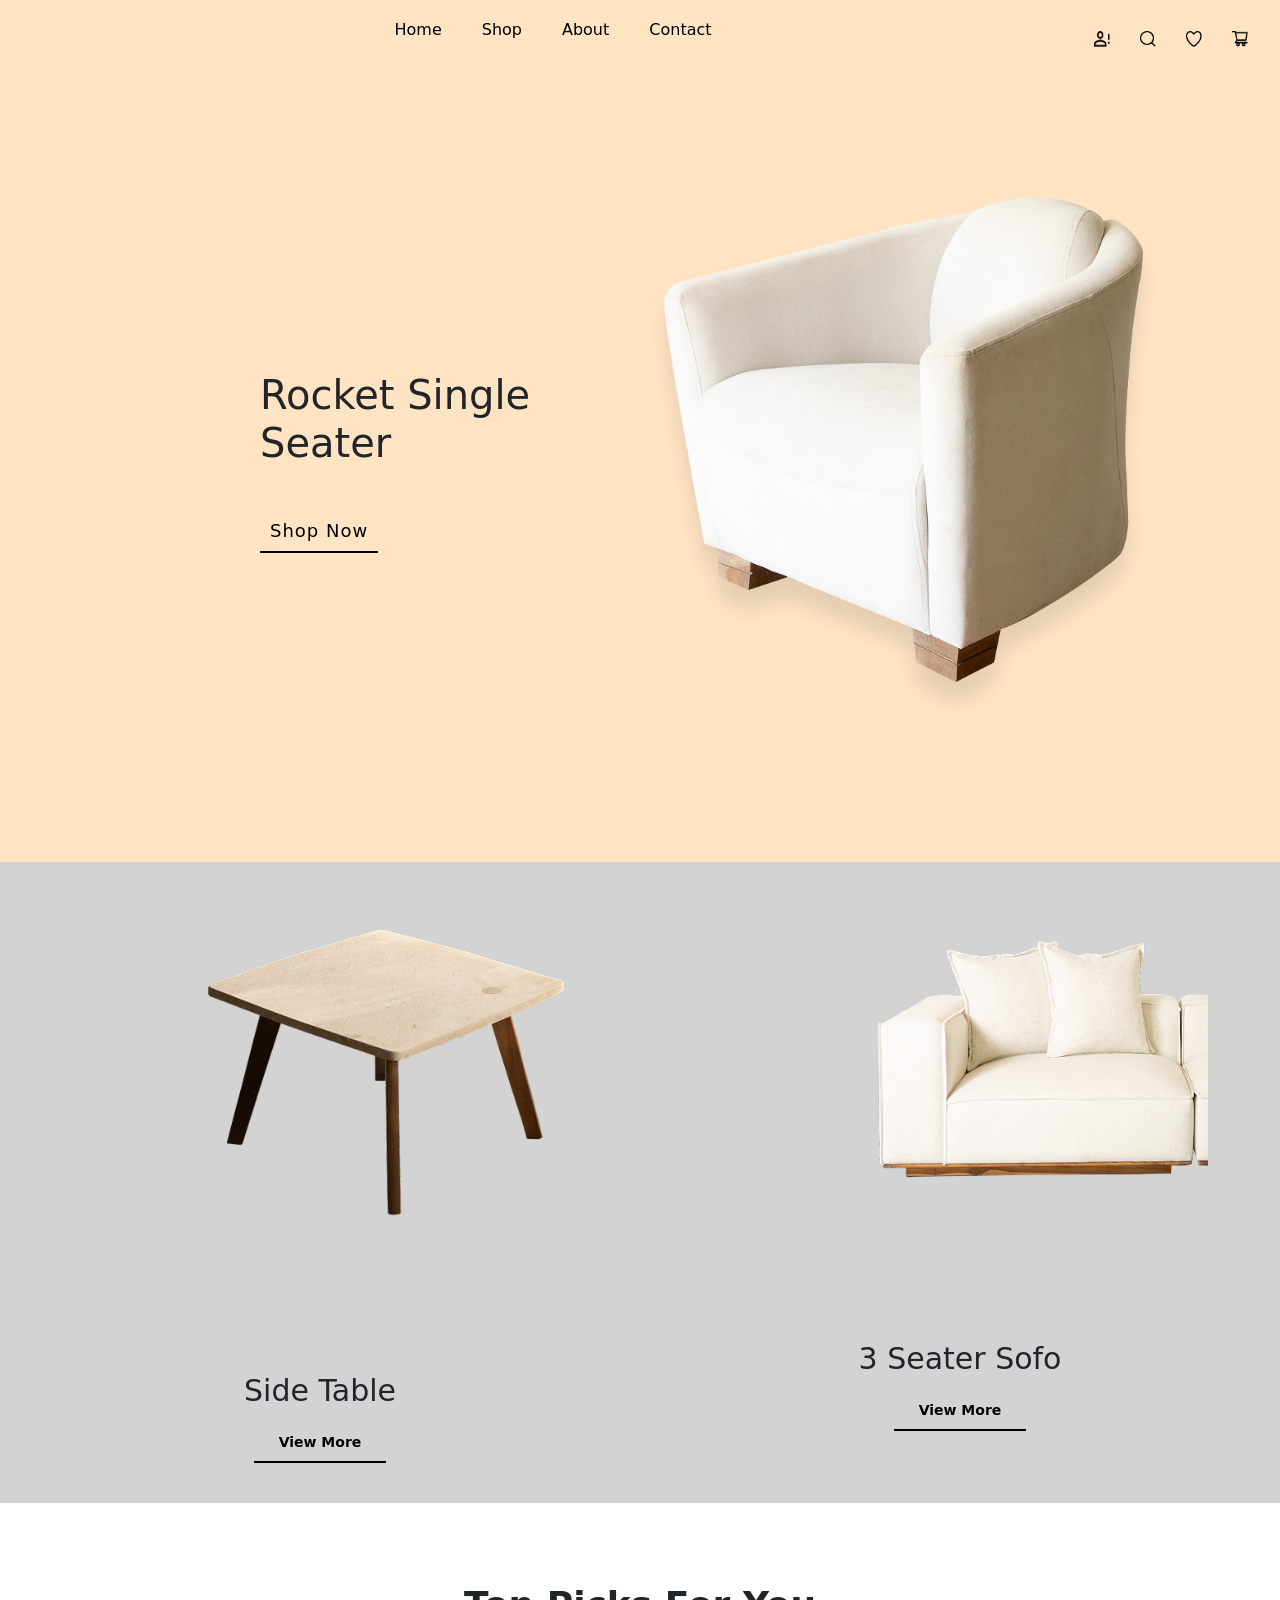
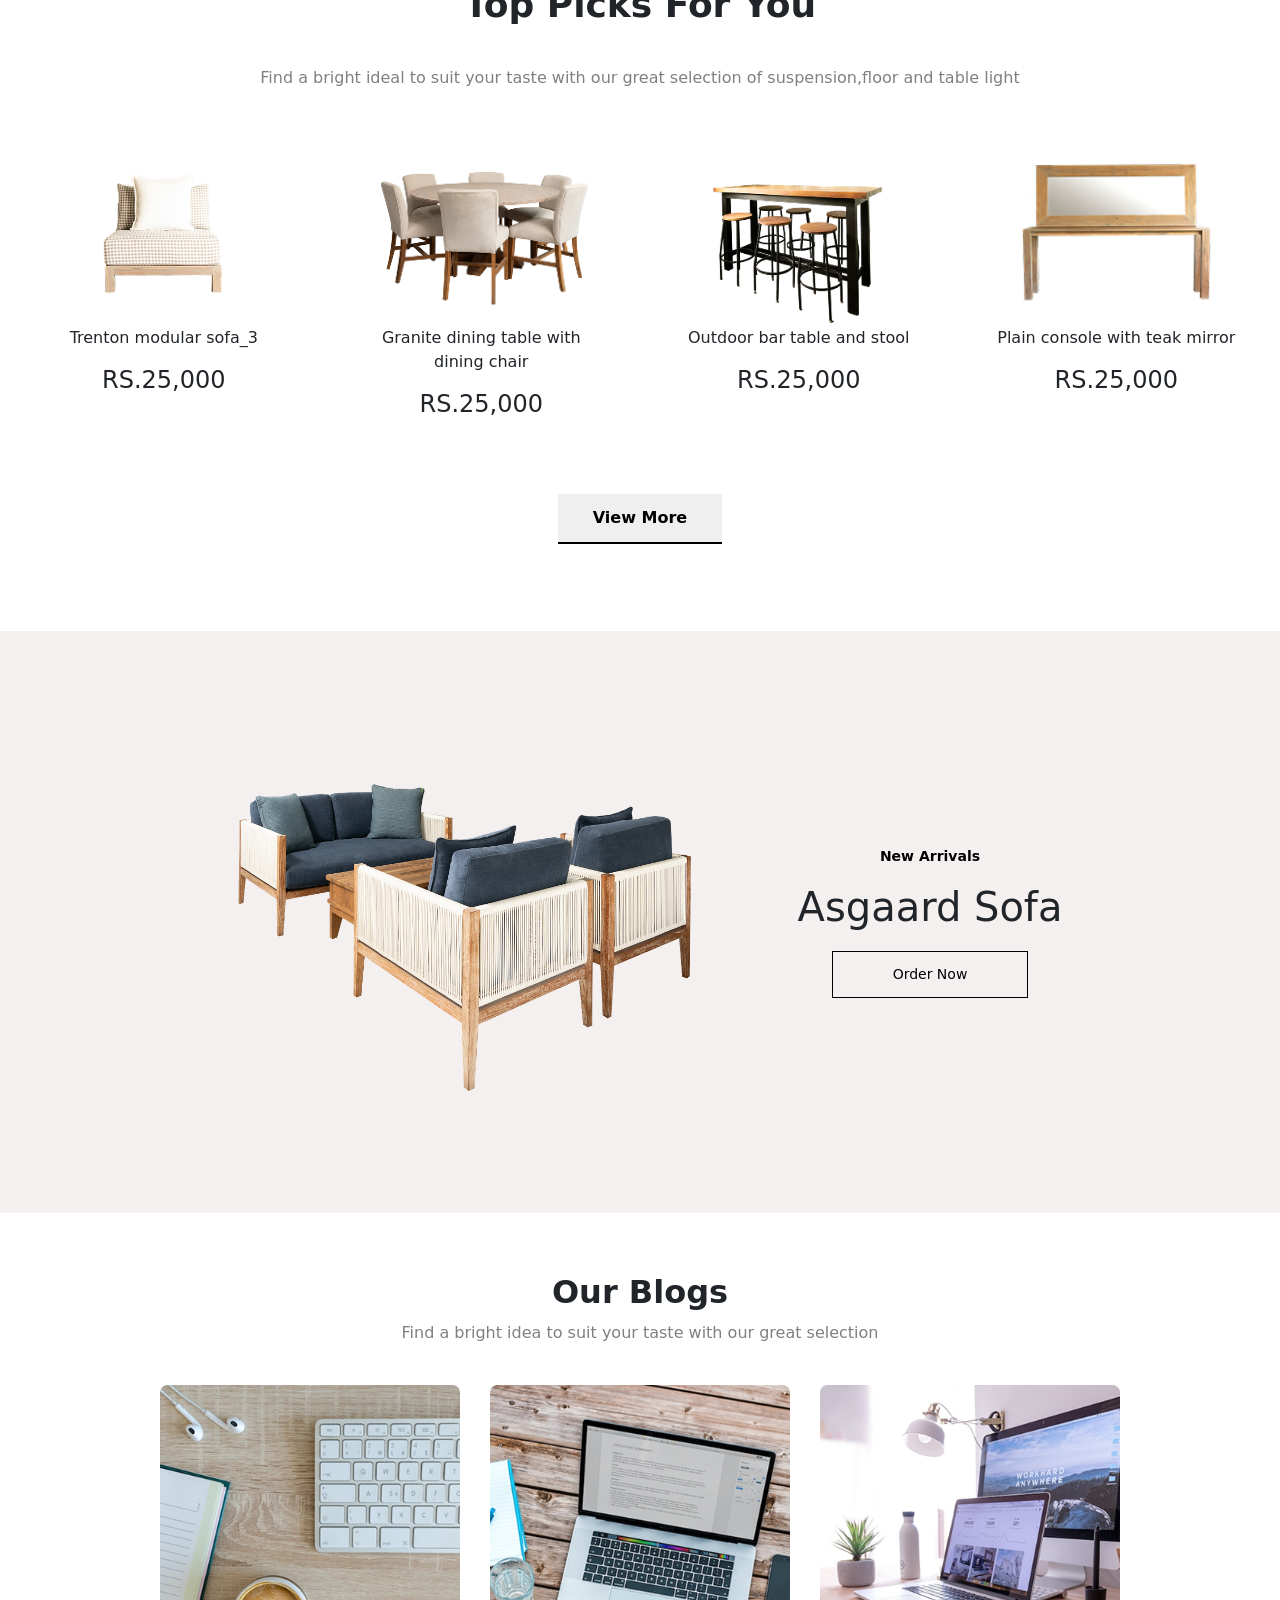
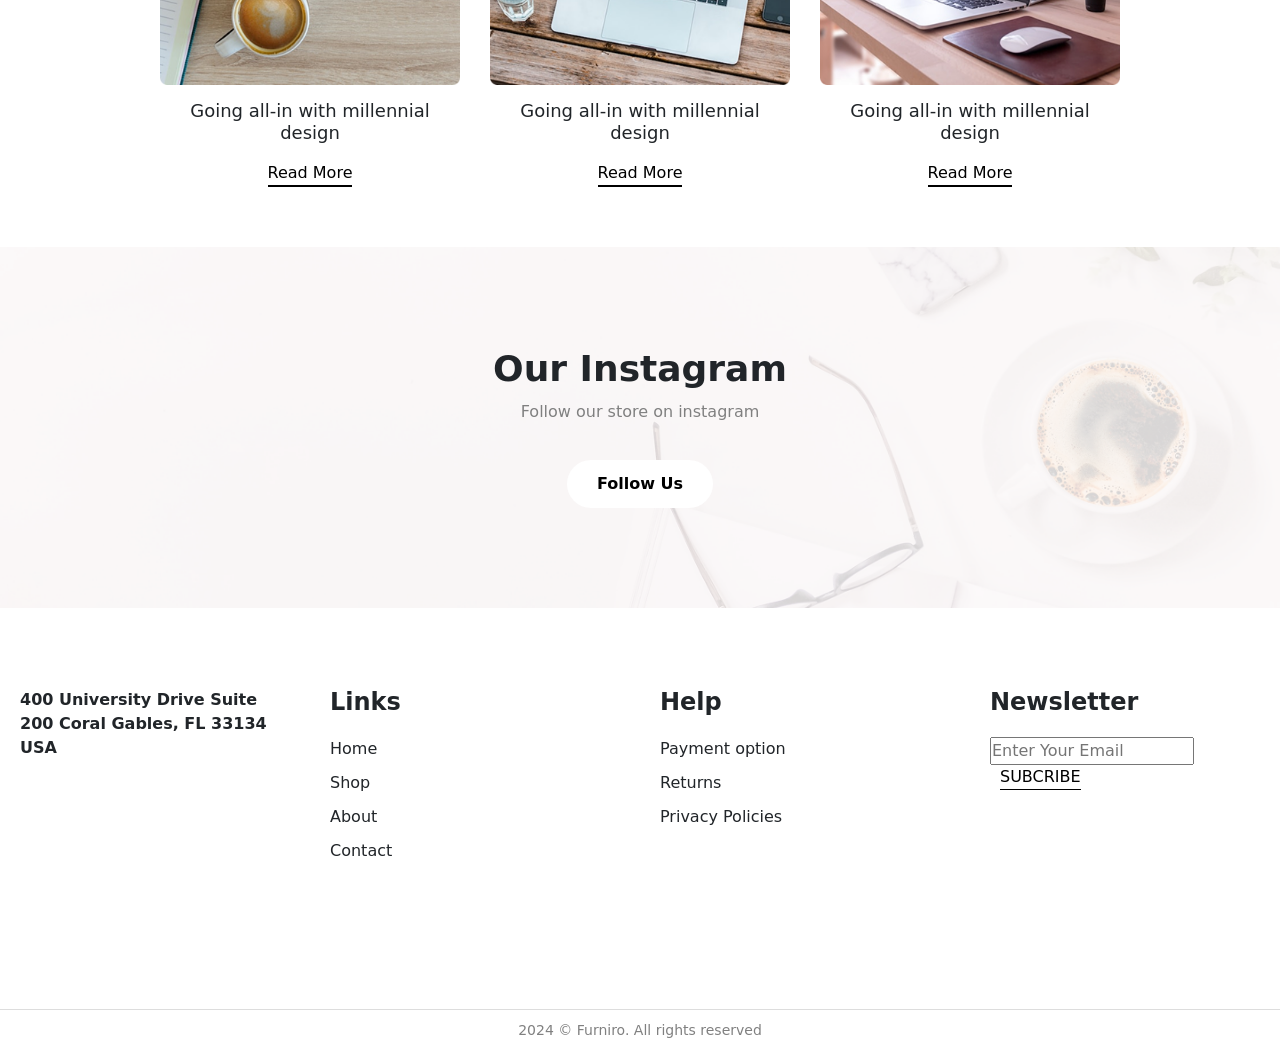
==== index.html @ f0f07d17 "index added" ====
<!doctype html>
<html lang="en">

<head>
  <meta charset="utf-8">
  <meta name="viewport" content="width=device-width, initial-scale=1">
  <title>E-Commrece Website</title>
  <link href="https://cdn.jsdelivr.net/npm/bootstrap@5.3.8/dist/css/bootstrap.min.css" rel="stylesheet"
    integrity="sha384-sRIl4kxILFvY47J16cr9ZwB07vP4J8+LH7qKQnuqkuIAvNWLzeN8tE5YBujZqJLB" crossorigin="anonymous">
  <link rel="stylesheet" href="style.css">
</head>

<body>
  <!-- HOME PAGE -->
  <!-- NAVBAR --- CREATION -->
  <nav class="navbar navbar-expand-lg ">
    <div class="container-fluid">
      <!-- <a class="navbar-brand" href="#">Navbar</a> -->
      <button class="navbar-toggler" type="button" data-bs-toggle="collapse" data-bs-target="#navbarSupportedContent"
        aria-controls="navbarSupportedContent" aria-expanded="false" aria-label="Toggle navigation">
        <span class="navbar-toggler-icon"></span>
      </button>
      <div class="collapse navbar-collapse justify-content-between align-items-center" id="navbarSupportedContent">
        <ul class="navbar-nav mx-auto mb-2 mb-lg-0">
          <li class="nav-item">
            <a class="nav-link active" aria-current="page" href="home.html">Home</a>
          </li>
          <li class="nav-item">
            <a class="nav-link active" aria-current="page" href="shop.html">Shop</a>
          </li>
          <li class="nav-item">
            <a class="nav-link active" aria-current="page" href="about.html">About</a>
          </li>
          <li class="nav-item">
            <a class="nav-link active" aria-current="page" href="contact.html">Contact</a>
          </li>
        </ul>
        <!-- ICONS---CREATION -->
        <div class="icons">
          <a href="myaccount.html"> <img src="Assissts/contact.png" alt=""></a>
          <a href="#"> <img src="Assissts/search.png" alt=""></a>
          <a href=""><img src="Assissts/Vector.png" alt=""></a>
          <a href="cart.html"><img src="Assissts/cart.png" alt=""></a>
        </div>
      </div>
    </div>
  </nav>
  <!-- HERO----SECTION -->
  <section class="hero">
    <div class="hero-text">
      <h1> Rocket Single <span>Seater</span></h1>
      <button class="shop-btn">Shop Now</button>
    </div>
    <div class="hero-image">
      <img src="Assissts/sofa.png" alt="">
    </div>
  </section>
  <!-- CATEGORIES CREATION -->
  <section class="categories">
    <div class="category">
      <img src="Assissts/table.png" alt="">
      <h3>Side Table </h3>
      <button class="view-btn">View More</button>
    </div>
    <div class="category">
      <img src="Assissts/3 seater sofa.png" alt="">
      <h3> 3 Seater Sofo</h3>
      <button class="view-btn">View More</button>
    </div>
  </section>
  <!-- TOP PICKS CREATION -->
  <section class="top-picks">
    <div class="top-heading">
      <h2>Top Picks For You</h2>
      <p>Find a bright ideal to suit your taste with our great selection of suspension,floor and table light</p>
    </div>
    <div class="products">
      <div class="product-card">
        <img src="Assissts/Trenton modular sofa_3 1.png" alt="">
        <p>Trenton modular sofa_3 </p>
        <h4>RS.25,000</h4>
      </div>
      <div class="product-card">
        <img src="Assissts/Granite dining table with dining chair 1.png" alt="">
        <p>Granite dining table with dining chair </p>
        <h4>RS.25,000</h4>
      </div>
      <div class="product-card">
        <img src="Assissts/Outdoor bar table and stool 1.png" alt="">
        <p>Outdoor bar table and stool </p>
        <h4>RS.25,000</h4>
      </div>
      <div class="product-card">
        <img src="Assissts/Plain console with teak mirror 1.png" alt="">
        <p>Plain console with teak mirror </p>
        <h4>RS.25,000</h4>
      </div>
    </div>
    <div class="btn">
      <button> View More</button>
    </div>
  </section>
  <!-- ASGAARD SOFA CREATION -->
  <section class="asgaard-section">
    <div class="asgaard">
      <div class="asgaard-img">
        <img src="Assissts/Asgaard sofa 1.png" alt="">
      </div>
      <div class="asgaard-text">
        <p>New Arrivals</p>
        <h2> Asgaard Sofa</h2>
        <a href="single-product.html">
        <button>Order Now</button>
        </a>
      </div>
    </div>
  </section>
  <!-- OUR BLOG CREATION  -->
  <section class="blogs">

    <h2 class="blog-heading">Our Blogs</h2>
    <p class="blog-subtitle">Find a bright idea to suit your taste with our great selection</p>

    <div class="blog-container">

      <div class="blog-card">
        <img src="Assissts/Rectangle 13.png">
        <h4>Going all-in with millennial design</h4>
        <a href="#" class="read-more">Read More</a>
      </div>

      <div class="blog-card">
        <img src="Assissts/Rectangle 14.png">
        <h4>Going all-in with millennial design</h4>
        <a href="#" class="read-more">Read More</a>
      </div>


      <div class="blog-card">
        <img src="Assissts/Rectangle 15.png">
        <h4>Going all-in with millennial design</h4>
        <a href="#" class="read-more">Read More</a>
      </div>
  </section>
  <!-- OUR INSTAGRAM CREATION -->
  <section class="instagram-section">
    <div class="instagram-text">
      <h2>Our Instagram </h2>
      <p>Follow our store on instagram</p>
      <button class="insta-btn"> Follow Us</button>
    </div>
  </section>
  <!-- FOOTER CREATION -->
  <footer class="footer">
    <div class="footer-container">
      <div class="footer-grid">
        <div class="footer-address">
          <p>400 University Drive Suite 200 Coral Gables,
FL 33134 USA</p>
        </div>
        <div class="footer-link">
          <h4>Links</h4>
          <ul>
            <li>Home</li>
            <li>Shop</li>
            <li>About</li>
            <li>Contact</li>
          </ul>
        </div>
        <div class="footer-help">
          <h4>Help</h4>
          <ul>
            <li>Payment option</li>
            <li>Returns</li>
            <li>Privacy Policies</li>
          </ul>
        </div>
        <div class="footer-news">
          <h4>Newsletter</h4>
          <input type="email" placeholder="Enter Your Email">
          <button class="footer-btn">SUBCRIBE</button>
        </div>
      </div>
    </div>
  </footer>
  <div class="footer-bottom">
    <p>2024 © Furniro. All rights reserved</p>
  </div>


  <script src="https://cdn.jsdelivr.net/npm/bootstrap@5.3.8/dist/js/bootstrap.bundle.min.js"
    integrity="sha384-FKyoEForCGlyvwx9Hj09JcYn3nv7wiPVlz7YYwJrWVcXK/BmnVDxM+D2scQbITxI"
    crossorigin="anonymous"></script>
</body>

</html>
---- style.css ----
* {
    margin: 0;
    padding: 0;
    box-sizing: border-box;
}

body {
    margin: 0;
    overflow-x: hidden;
}

/* NAV BAR STYLE CREATE */

.navbar-nav .nav-link {
    font-size: 16px;
    font-weight: 500;
    padding: 10px 20px;
    margin: 0 12px;
    text-decoration: none;
    color:black;
    border-bottom: 2px solid transparent;
}
.navbar-nav .nav-link:hover {
    color:goldenrod;
    border-bottom: 2px solid goldenrod;
}

.navbar {
     background-color: bisque;
}

/* ICON CREATE */
.icons {
    display: flex;
    align-items: center;
    gap: 30px;
    margin-right: 20px;

}

@media screen {
    .icons {
        margin-top: 15px;
    }
}

.icons img {
    width: 16px;
    height: 16px;

}

/* HERO SECTION */

.hero {
    width: 100%;

    display: flex;
    align-items: center;
    font-size: 50px;
    justify-content: space-between;
    align-items: center;
    padding: 0px 60px;
    background-color: bisque;

}

.hero-text {
    font-size: 70px !important;
    font-weight: 800 !important;
    /* font-weight: bold; */
    padding-left: 200px;
    /* flex: 1; */
    line-height: 1.1 !important;

}

.hero-text h1 span {
    display: block;
}

.shop-btn {
    padding: 10px 10px;
    border: none;
    border-bottom: 2px solid black;
    color: black;
    font-size: 18px !important;
    font-weight: 700px !important;
    letter-spacing: 1px;
    background-color: transparent;
    font-family: inherit;

}
.hero-image img {
    width: 650px;
    max-width: 100%;
    height: 800px;
    transform: none;
}

@media (max-width:768px) {
    .hero {
        flex-direction: column;
        text-align: center;
    }

    .hero img {
        width: 100%;
        margin-top: 20px;
        max-width: 100%;
        height: auto;
    }

    .hero-text {
        font-size: 28px;
        margin-top: 40px;
    }
}

.categories {
    display: flex;
    width: 100vw;
}

.category {
    text-align: center;
    padding: 40px 10px;
    flex: 1;
    flex-direction: column;
    justify-content: center;
     background-color: lightgray;
}

.category img {
    width: 80%;
    max-width: 500px;
    margin-bottom: 10px;
}

.category h3 {
    margin-top: 15px;
    font-size: 30px;
    margin: 0;
}

.view-btn {
    margin-top: 15px;
    padding: 8px 25px;
    font-size: 14px;
    font-weight: bold;
    border: none;
    border-bottom: 2px solid black;
    background: transparent;
}

@media (max-width:768px) {
    .categories {
        flex-direction: column;

    }
    .category img {
        width: 90%;
    }
    .category {
        padding: 30px 0;
    }
}
.top-picks {
    padding: 80px 20px;
    text-align: center;
    width: 100%;
}
.top-heading h2 {
    font-size: 36px;
    font-weight: 700;
    background-color: none;
}
.top-heading p {
    color: gray;
    margin-top: 40px;
    background-color: none;
}
 .products {
    display: grid;
    width: 100%;
    grid-template-columns: repeat(auto-fit, minmax(250px, 1fr));
    gap: 30px;
}

.product-card {
    padding: 20px;
    background: white;
    box-sizing: border-box;
}

.product-card img {
    width: 100%;
    height: 200px;
    object-fit: contain;
}

.btn {
    text-align: center;
    margin-top: 40px;
}
.btn button {
    padding: 12px 35px ;
    font-size: 16px;
    font-weight: bold;
    border: none;
    border-bottom: 2px solid black;

}

@media (max-width:768px) {
    .products {
        grid-template-columns: 1fr;
        gap: 20px;
    }
    .product-card img {
        height: 180px;
    }
    .top-heading {
        font-size: 24px;
    }
}

/* ASGAARD SLTYLE */
.asgaard-section {
padding: 80px 20px;
background-color: #f5f0f0;
}
 .asgaard {
    display: flex;
    align-items: center;
    justify-content: center;
    gap:80px;
 }
 .asgaard-img img{
width: 500px;
 }
 .asgaard-text {
    text-align: center;
 }

 .asgaard-text p {
color:black;
font-size: 14px;
font-weight: bold;
 }
 .asgaard-text h2 {
    font-size: 40px;
    margin: 10px 0px 20px 0px;

 }
 .asgaard-text button {
    padding: 12px 60px;
    border: 1px solid black;
    background: none;
    font-size: 14px;
    
 }
 .asgaard-text button:hover {
    background: black;
    color: white;
    transition: 2s;
 }
 @media (max-width:768px) {
    .asgaard {
        flex-direction: column;
        text-align: center;
    }
    .asgaard-img {
        width: 90%;
    }
    .asgaard-text {
        margin-top: 20px;
        text-align: center;
    }
    .asgaard-text h2 {
        font-size: 28px;
    }
    .asgaard-text button {
        padding: 10px 30px;
    }
 }
/* BLOGS STYLE */
.blogs {
padding:60px 5%;
text-align:center;
}

.blog-heading{
font-size:32px;
font-weight:bold;
margin-bottom:10px;
}

.blog-subtitle{
color:gray;
margin-bottom:40px;
}

.blog-container{
display:flex;
justify-content:center;
gap:30px;
flex-wrap:wrap;
}

.blog-card{
width:300px;
}

.blog-card img{
width:100%;
height:auto;
}

.blog-card h4{
margin-top:15px;
font-size:18px;
}

.read-more{
display:inline-block;
margin-top:10px;
text-decoration:none;
border-bottom:2px solid black;
font-weight:500;
color: black;
}
/* INSTAGRAM STYLE */
.instagram-section {
    background-image: url(Assissts/insta-background.png);
    background-size: cover;
    background-position: center;
    padding: 100px 20px;
    text-align: center;
}
.instagram-text h2 {
    font-size: 36px;
    font-weight: 700;
}
.instagram-text p {
    margin-top: 10px;
    color: gray;
}
.insta-btn {
    margin-top: 20px;
    padding: 12px 30px ;
    border-radius: 30px;
    border: none;
    background: white;
    font-weight: 600;
}
@media (max-width:768px) {
    .instagram-section {
        padding: 60px 20px;
    }
    .instagram-text h2 {
        font-size: 28px;
    }
    .instagram-text p {
        font-size: 14px;
    }
    .insta-btn {
        padding: 10px 25px;
        font-size: 14px;
    }
}
/* FOOTER STYLE */
.footer-address {
    padding-left: 20px;
    font-weight: bold;
}
.footer {
    padding: 80px 0px;
    background-color: #fff;
}
.footer-grid {
    display: grid;
    grid-template-columns: repeat(4,1fr);
    gap: 40px;
}
.footer h4 {
    margin-bottom: 20px;
    font-weight: 600;
}
.footer ul {
    list-style: none;
    padding: 0;
}
.footer ul li {
    margin-bottom: 10px;
}
.footer-news input P{
    border: none;
    border-bottom: 1px solid black;
    padding: 8px;
    outline: none;
}
.footer-btn {
    border: none;
    background: none;
    border-bottom: 1px solid black;
    margin-left: 10px;
}
.footer-bottom {
    border-top: 1px solid #ddd;
    margin-top: 50px;
    padding-top: 10px;
    text-align: center;
    font-size: 14px;
    color: gray;
}
@media (max-width:768px) {
    .footer-container {
        grid-template-columns: 1fr;
        text-align: center;
    }
}
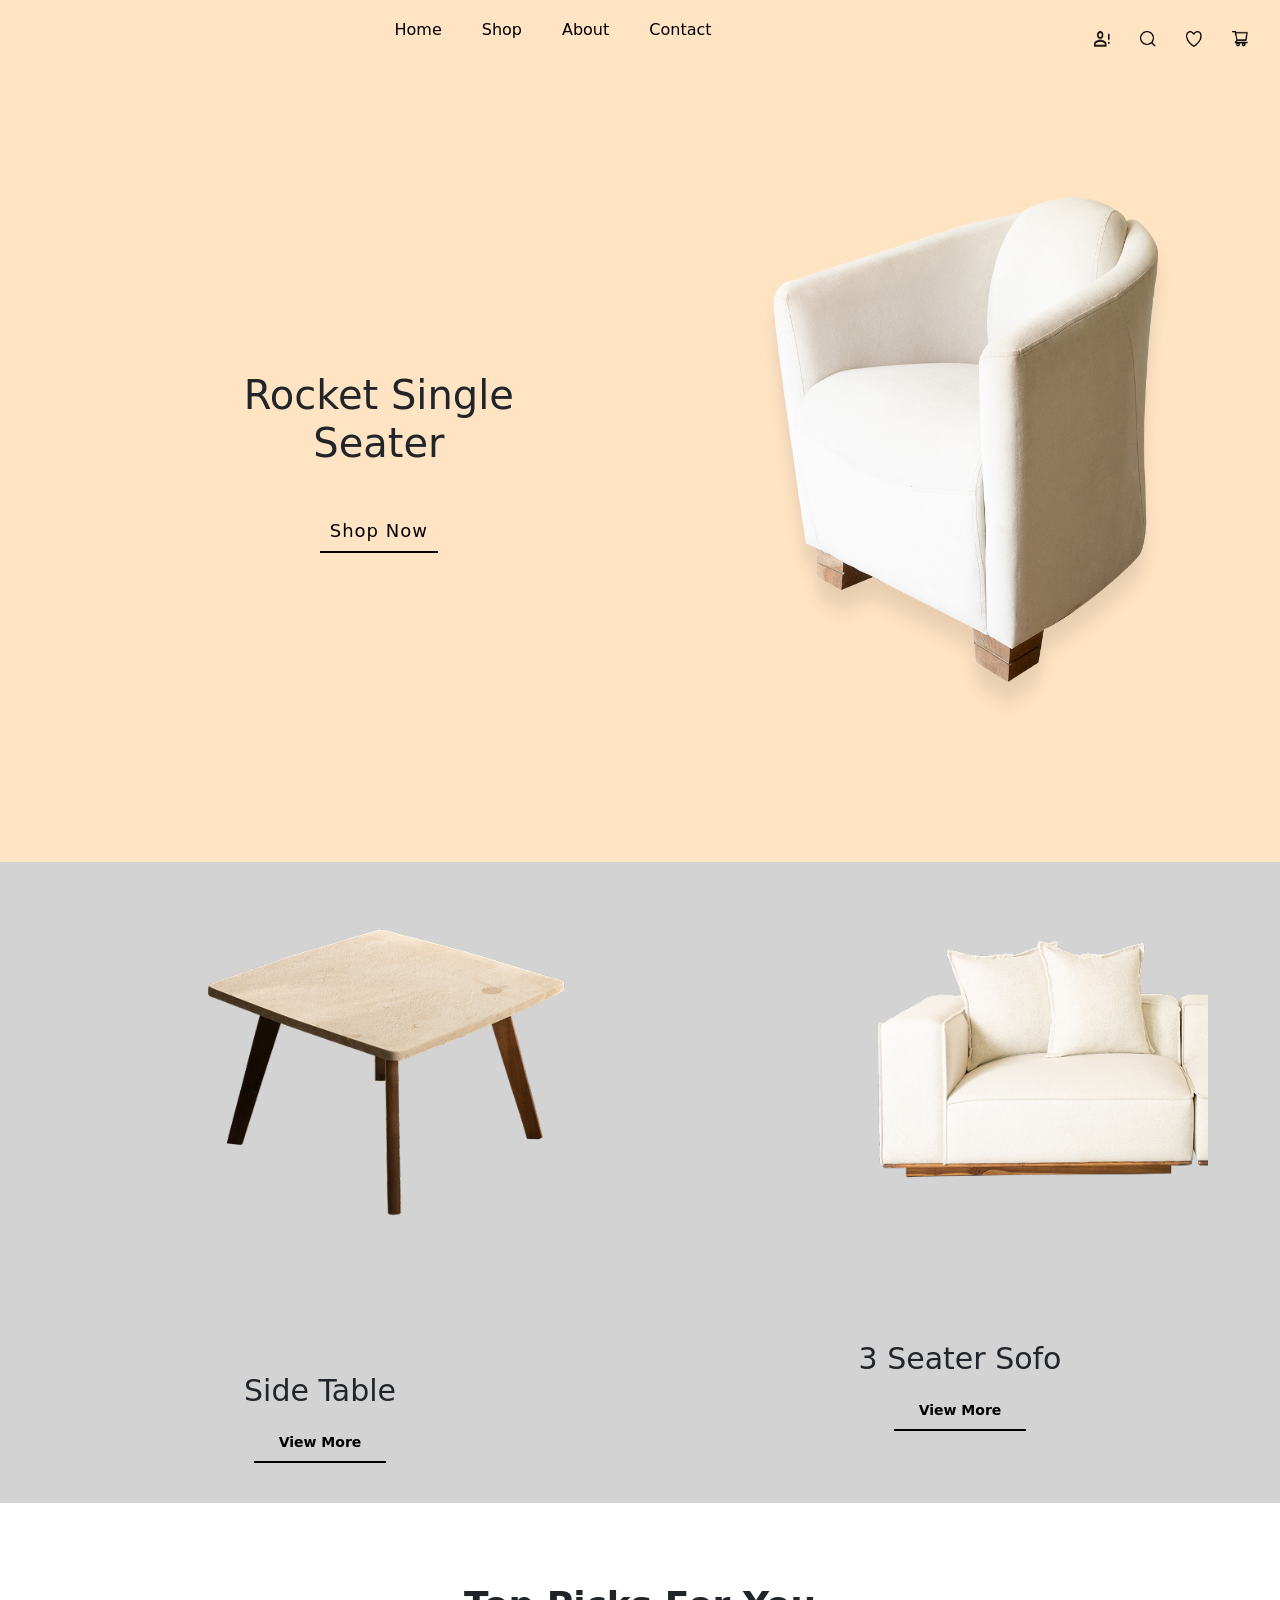
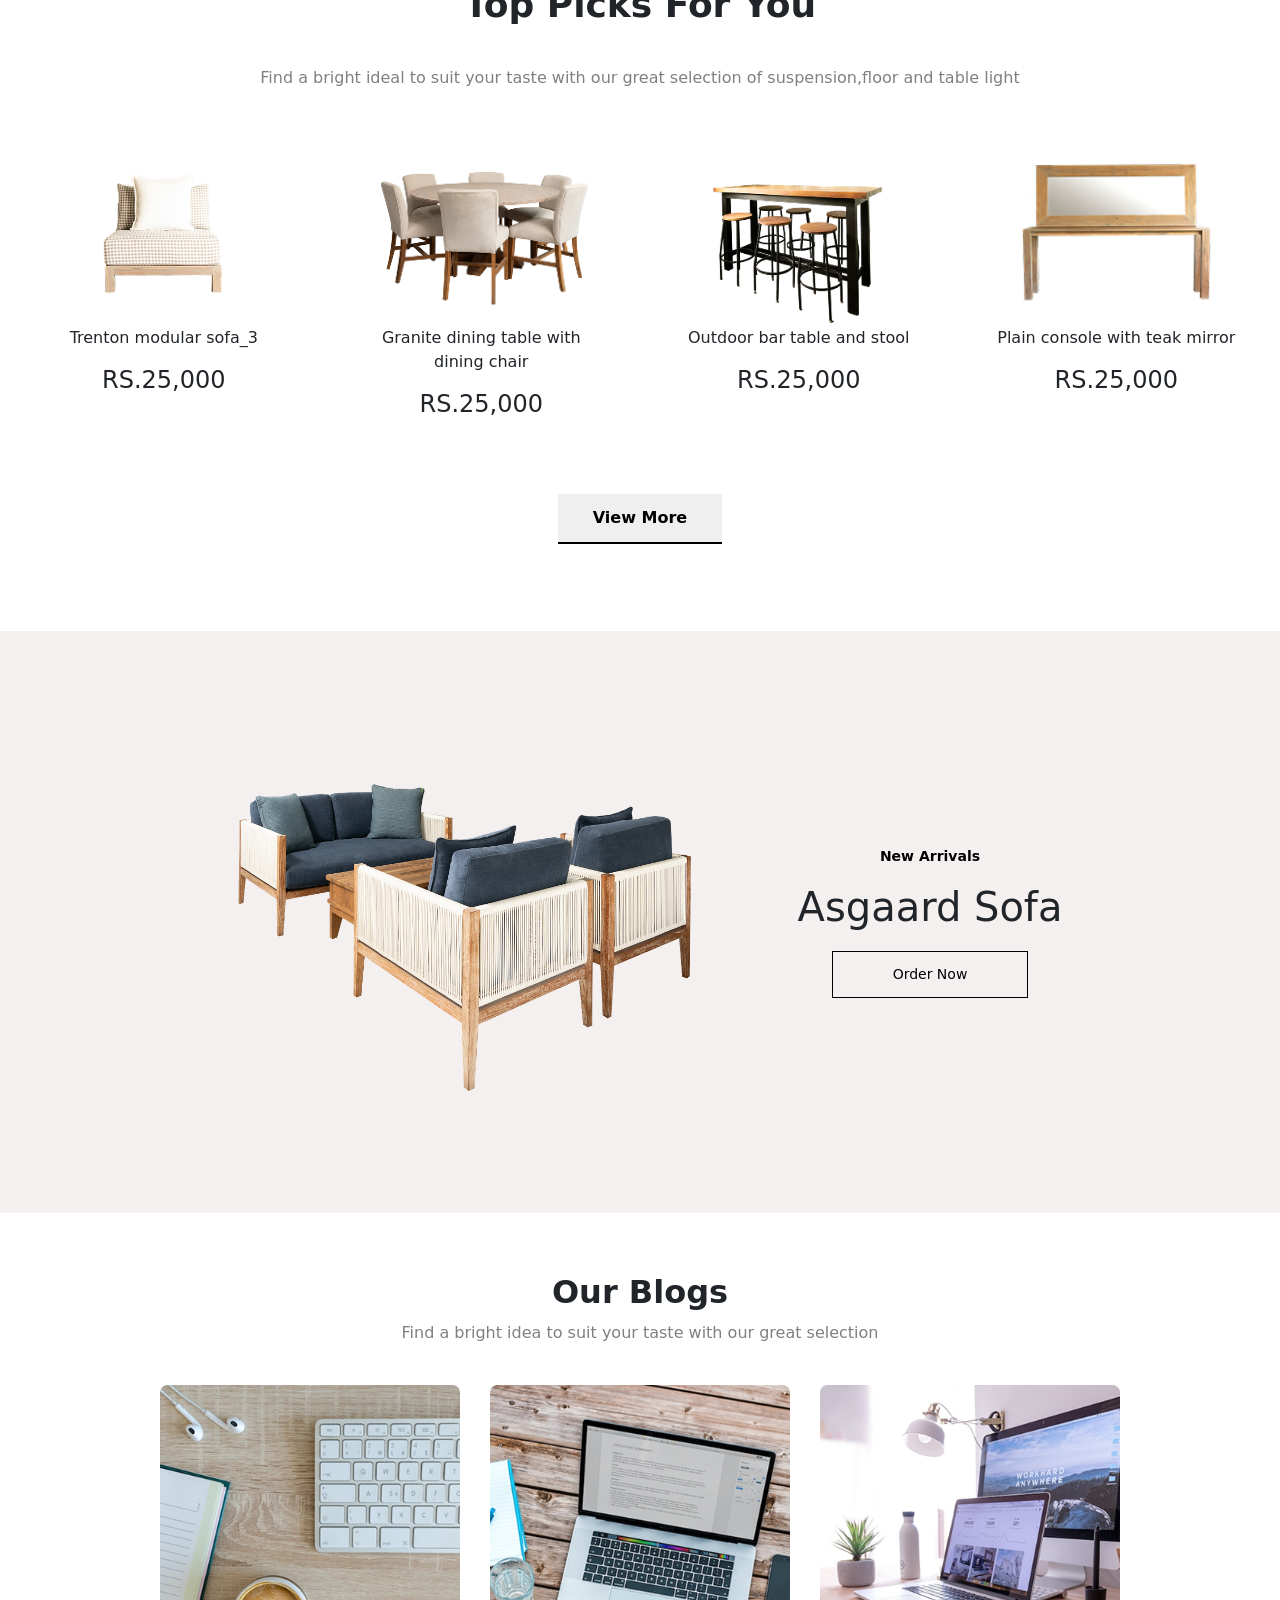
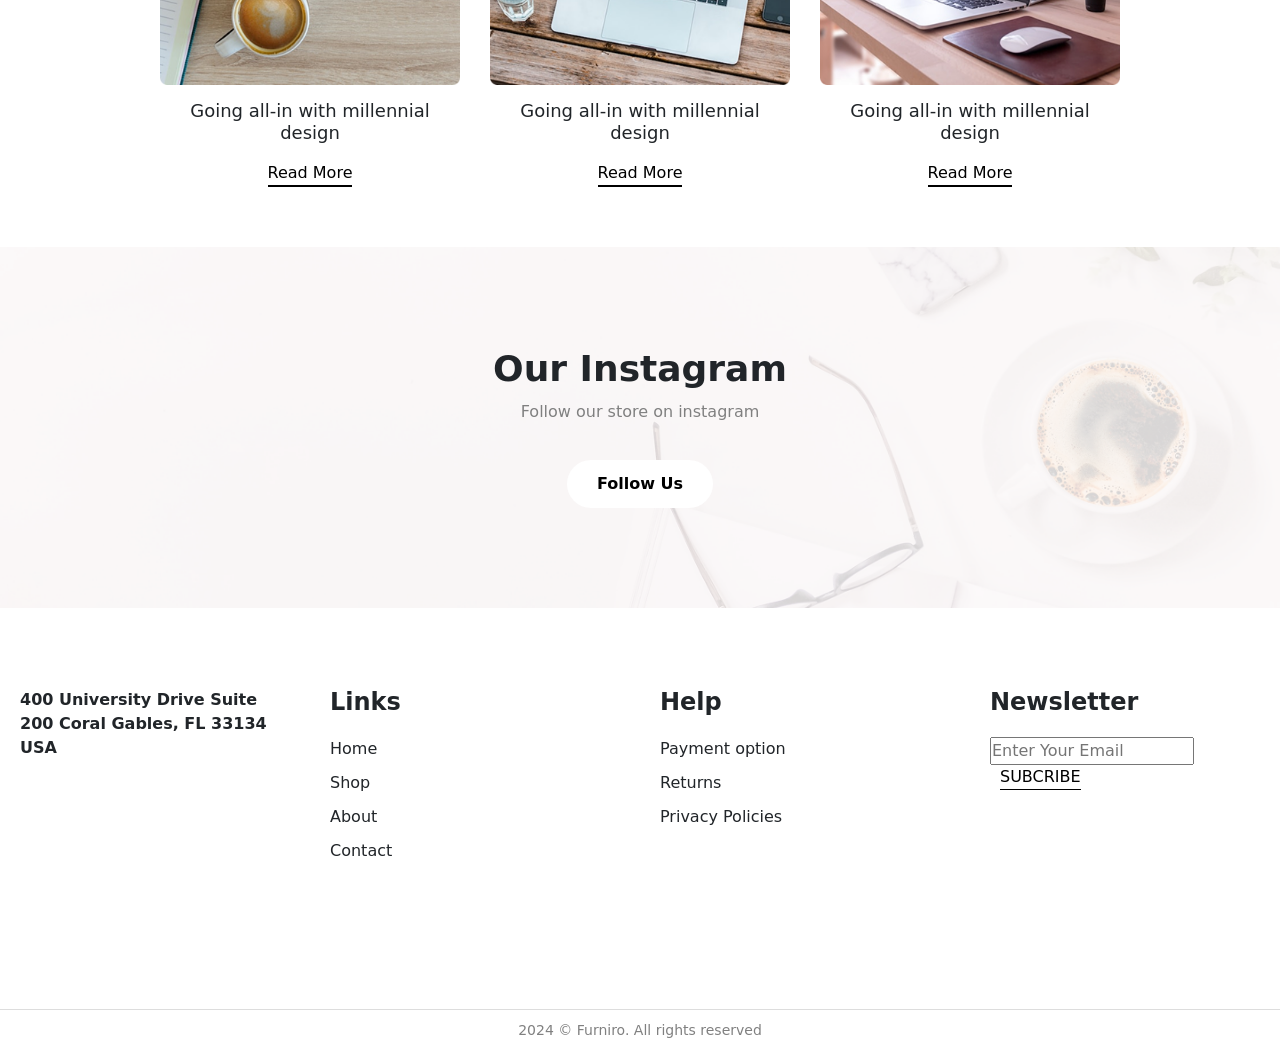
==== commit baefbac0: "home text" ====
--- a/index.html
+++ b/index.html
@@ -23,7 +23,7 @@
       <div class="collapse navbar-collapse justify-content-between align-items-center" id="navbarSupportedContent">
         <ul class="navbar-nav mx-auto mb-2 mb-lg-0">
           <li class="nav-item">
-            <a class="nav-link active" aria-current="page" href="home.html">Home</a>
+            <a class="nav-link active" aria-current="page" href="index.html">Home</a>
           </li>
           <li class="nav-item">
             <a class="nav-link active" aria-current="page" href="shop.html">Shop</a>
--- a/style.css
+++ b/style.css
@@ -58,19 +58,19 @@
     display: flex;
     align-items: center;
     font-size: 50px;
-    justify-content: space-between;
-    align-items: center;
+    justify-content: center;
     padding: 0px 60px;
     background-color: bisque;
+    text-align: center;
 
 }
 
 .hero-text {
     font-size: 70px !important;
     font-weight: 800 !important;
-    /* font-weight: bold; */
-    padding-left: 200px;
-    /* flex: 1; */
+    padding-left: 0 !important;
+    text-align: center;
+    width: 100%;
     line-height: 1.1 !important;
 
 }
@@ -92,7 +92,7 @@
 
 }
 .hero-image img {
-    width: 650px;
+    width: 950px;
     max-width: 100%;
     height: 800px;
     transform: none;
@@ -102,6 +102,9 @@
     .hero {
         flex-direction: column;
         text-align: center;
+        align-items: center;
+        justify-content: center;
+        padding: 20px;
     }
 
     .hero img {
@@ -113,7 +116,9 @@
 
     .hero-text {
         font-size: 28px;
-        margin-top: 40px;
+        margin-top: 0 auto;
+        text-align: center;
+        width: 100%;
     }
 }
 
@@ -271,7 +276,10 @@
         text-align: center;
     }
     .asgaard-img {
-        width: 90%;
+        width: 100%;
+        max-width: 100%;
+        height: auto;
+        overflow: hidden;
     }
     .asgaard-text {
         margin-top: 20px;
@@ -415,8 +423,17 @@
     color: gray;
 }
 @media (max-width:768px) {
-    .footer-container {
+    .footer-grid {
         grid-template-columns: 1fr;
         text-align: center;
     }
+    .footer-news input {
+        width: 100%;
+    }
+
+    .footer-btn {
+        width: 100%;
+        margin-left: 0;
+        margin-top: 8px;
+    }
 }
